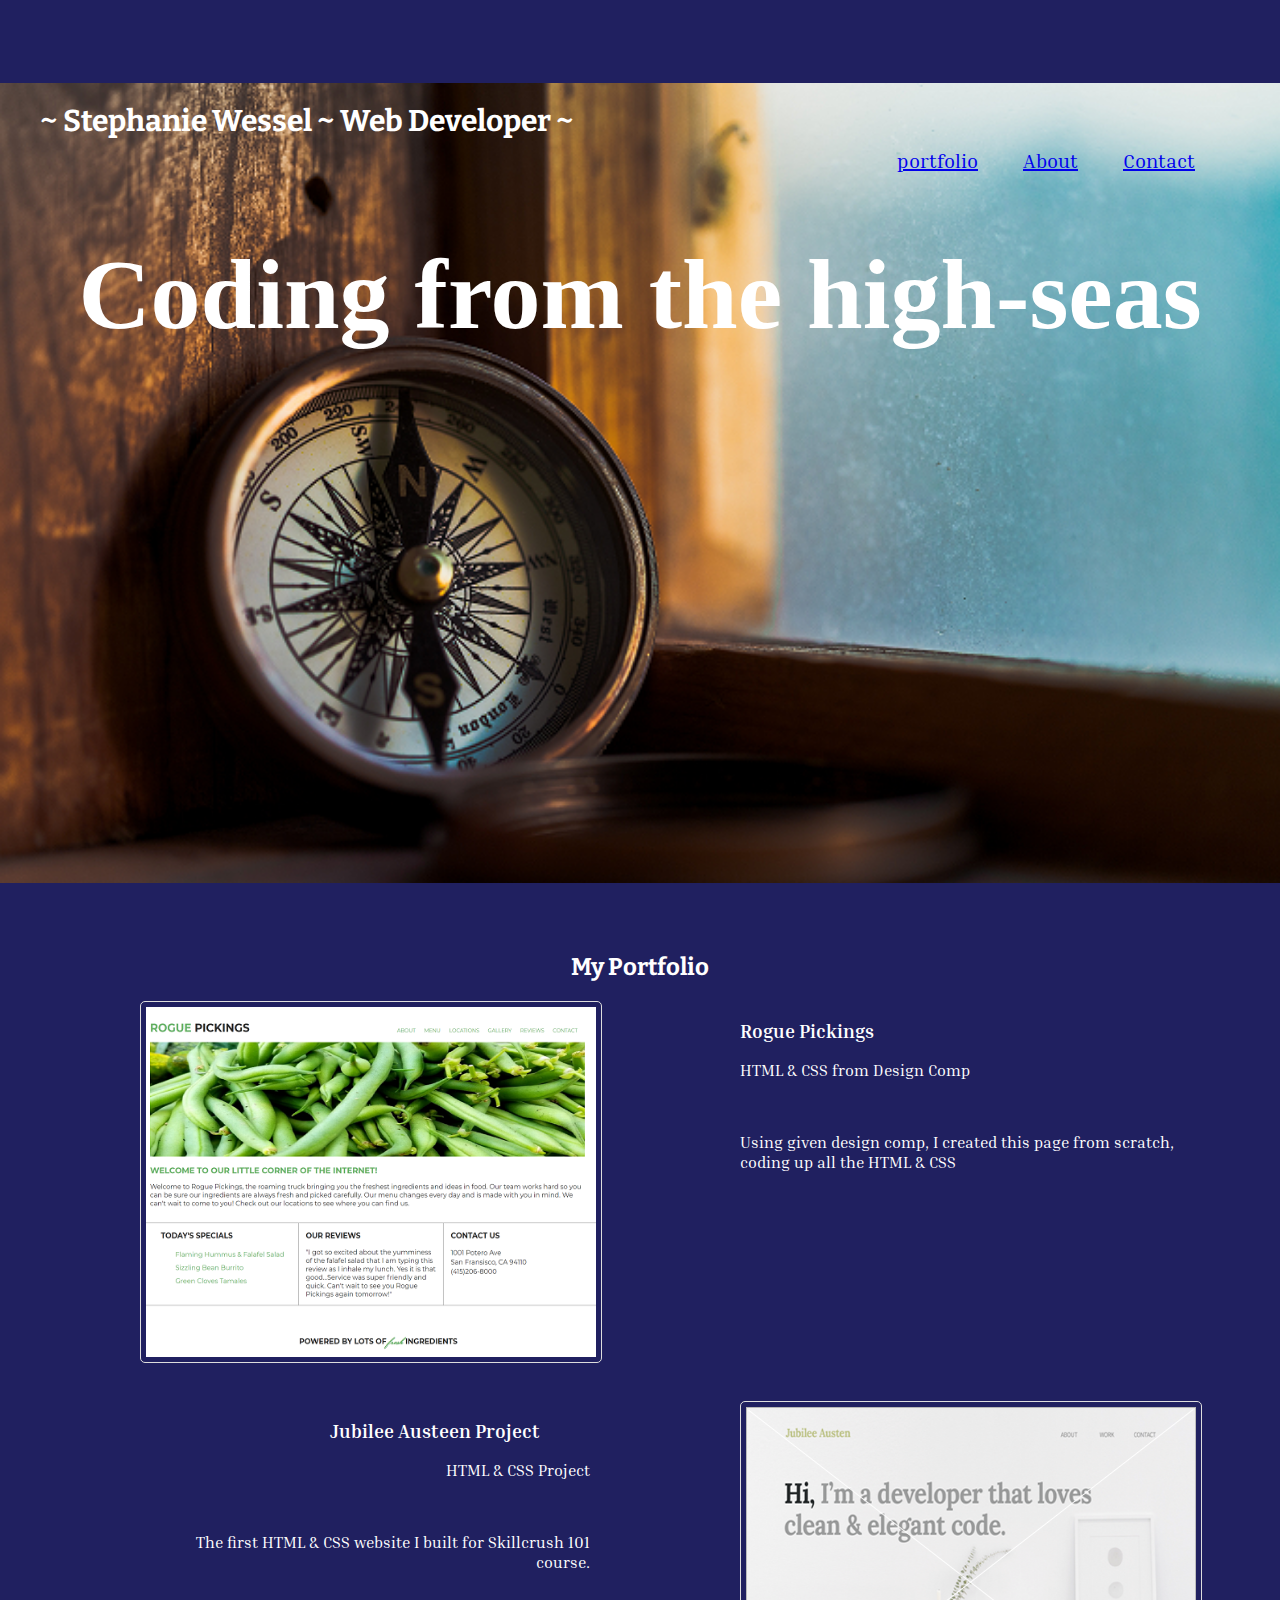
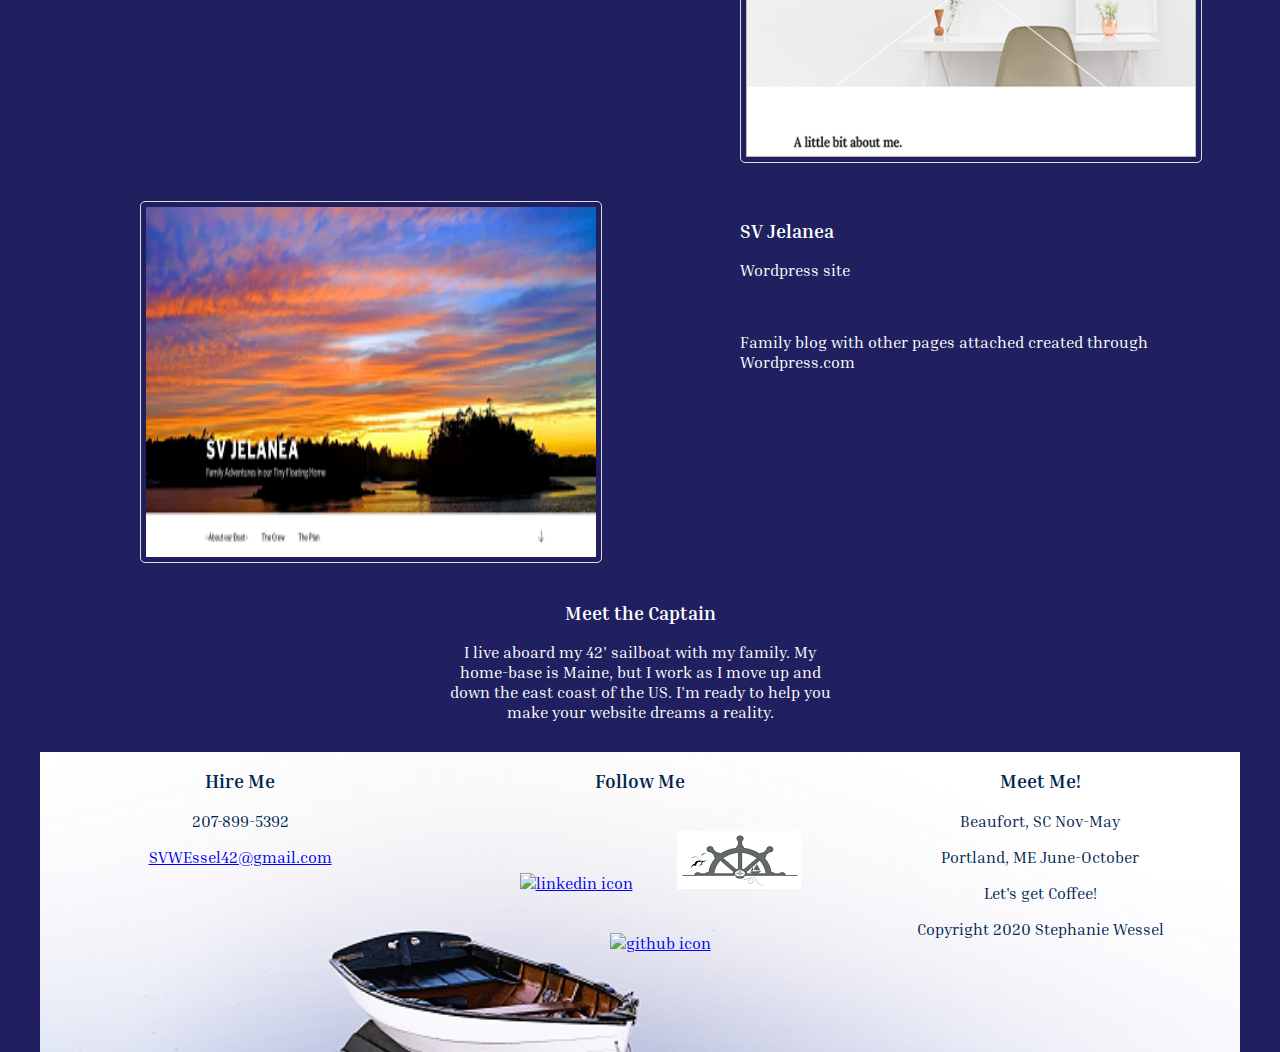
==== index.html @ cb653919 "first draft" ====
<!doctype html>
<html>
    <head>
        <title>Stephanie Wessel's Portfolio</title>
        <link rel="stylesheet" href="css/normalize.css">
        <link rel="stylesheet" href="css/main.css">
        <link href="https://fonts.googleapis.com/css?family=Baloo+Bhai|Bitter|Inria+Serif&display=swap" rel="stylesheet">
    </head>
    <body>
      <header>
        <div class="full-width">
          <div class="half-width">
            <h1> ~ Stephanie Wessel ~ Web Developer ~</h1>
          </div>
          <div class="half-width">
            <nav>
              <ul>
                <li> <a href="#portfolio">portfolio</a></li>
                <li><a href="#about">About</a></li>
                <li><a href="#contact">Contact</a></li>
              </ul>
            </nav>
          </div>
          <h2>Coding from the high-seas</h2>
        </div>
      </header>
      <main class="full-width" id='portfolio'>
        <h2>My Portfolio</h2>
        <section id="rogue">
          <div class="half-width-center">
            <img src=img/rogue-pickings.png alt="rogue pickings "/>
          </div>
          <div class="half-width-center">
            <h3>Rogue Pickings</h2>
            <p>HTML & CSS from Design Comp</p>
            <br>
            <p> Using given design comp, I created this page from scratch, coding up all the HTML & CSS</p>
          </div>
        </section>
        <section id="jubilee">
          <div class="half-width-center">
            <h3>Jubilee Austeen Project</h2>
            <p>HTML & CSS Project</p>
            <br>
            <p> The first HTML & CSS website I built for Skillcrush 101 course.</p>
          </div>
          <div class="half-width-center">
            <img src=img/jubilee-thumbnail.png alt="jubilee austeen site"/>
          </div>
        </section>
        <section id="jelanea">
          <div class="half-width-center">
            <img src=img/sv-jelanea.png alt="SV Jelanea Site"/>
          </div>
          <div class="half-width-center">
            <h3>SV Jelanea</h2>
            <p>Wordpress site</p>
            <br>
            <p> Family blog with other pages attached created through Wordpress.com </p>
          </div>
        </section>
      </main>
      <div class="full-width" id="about">
        <h3>Meet the Captain</h2>
          <p>I live aboard my 42' sailboat with my family.  My home-base is Maine, but I work as I move up and down the east coast of the US.  I'm ready to help you make your website dreams a reality.</p>
      </div>
    </body>
    <footer class="full-width" id="contact">
      <div class="third-width">
        <h3>Hire Me</h3>
        <p> 207-899-5392</p>
        <a href="mailto:svwessel42@gmail.com">SVWEssel42@gmail.com</a>
      </div>
      <div class="third-width">
        <h3>Follow Me</h3>
        <ul>
          <li><a href="https://www.linkedin.com/in/stephaniegoggin/">
            <img src="img/linkedin.png" alt="linkedin icon"></a></li>
          <li><img src="img/j-wheel.png" alt="Jelanea Wheel Logo"/>
          <li><a href="https://github.com/SVWessel">
            <img src="img/github.png" alt="github icon"></a></li>
        </ul>
      </div>
      <div class="third-width">
        <h3>Meet Me!</h3>
        <p>Beaufort, SC Nov-May</p>
        <p>Portland, ME June-October</p>
        <p>Let's get Coffee!</p>
      </div>
      <br>
      <div class='full-width'>
        <p>Copyright 2020  Stephanie Wessel</p>
      </div>
    </footer>
</html>
---- css/main.css ----
/*********Font Families********
font-family: 'Inria Serif', serif;
font-family: 'Bitter', serif;
font-family: 'Baloo Bhai', cursive;
/
/**********BASE STYLES********/
body{
  font-family: 'Inria Serif', serif;
  color:#ffffff;
  background-color:#202060;
  background-size:cover;
}

/********GRID************/

.full-width{
  width:1200px;
  margin: 0 auto;
}

.half-width{
  width:600px;
  float: left;
}

.half-width-center{
  width:400px;
  float:left;
  height:400px;
  padding: 0 100px 0 100px;
}

.third-width{
  width:400px;
  float:left;

}
/********HEADER**********/
header{
  height:800px;
  background: url('../img/compass.png');
  background-size:cover;
}

nav{
  float:right;
  font-size:20px;
  color:#ffffff;
  padding: 25px 25px;
}

nav ul li{
  display: inline-block;
  padding: 20px;
}

header h2{
  font-family:'Baloo Bhai', cursive;
  font-size: 100px;
  color:#ffffff;
  text-align: center;
}

header h1{
  font-family: 'Bitter', serif;
  font-size: 30px;
  color:#ffffff;
}
/********WORK***********/
main{
  height:1200px;
  padding:50px 0 50px 0;
}

main img{
  border: 1px solid #ddd;
  border-radius:5px;
  padding:5px;
  width:450px;
  height:350px;
}

main p{
  width: 450px;
  color:#ffffff;
}

main h2{
  font-family: 'Bitter', serif;
  color: #ffffff;
  text-align:center;
}

main h3{
  color:#ffffff;
  weight:bold;
}

#jelanea #rogue{
  text-align:left;
}

#jubilee{
  text-align:right;
}
/*******ABOUT**********/
#about{
  height:150px;
  text-align:center;
  width:400px;
  }

/*******FOOTER********/
footer{
  color:#00264d;
  height:300px;
  text-align:center;
  background:url('../img/dory.png');
  background-size:cover;
}

footer ul li{
  display: inline-block;
  padding: 20px;
}
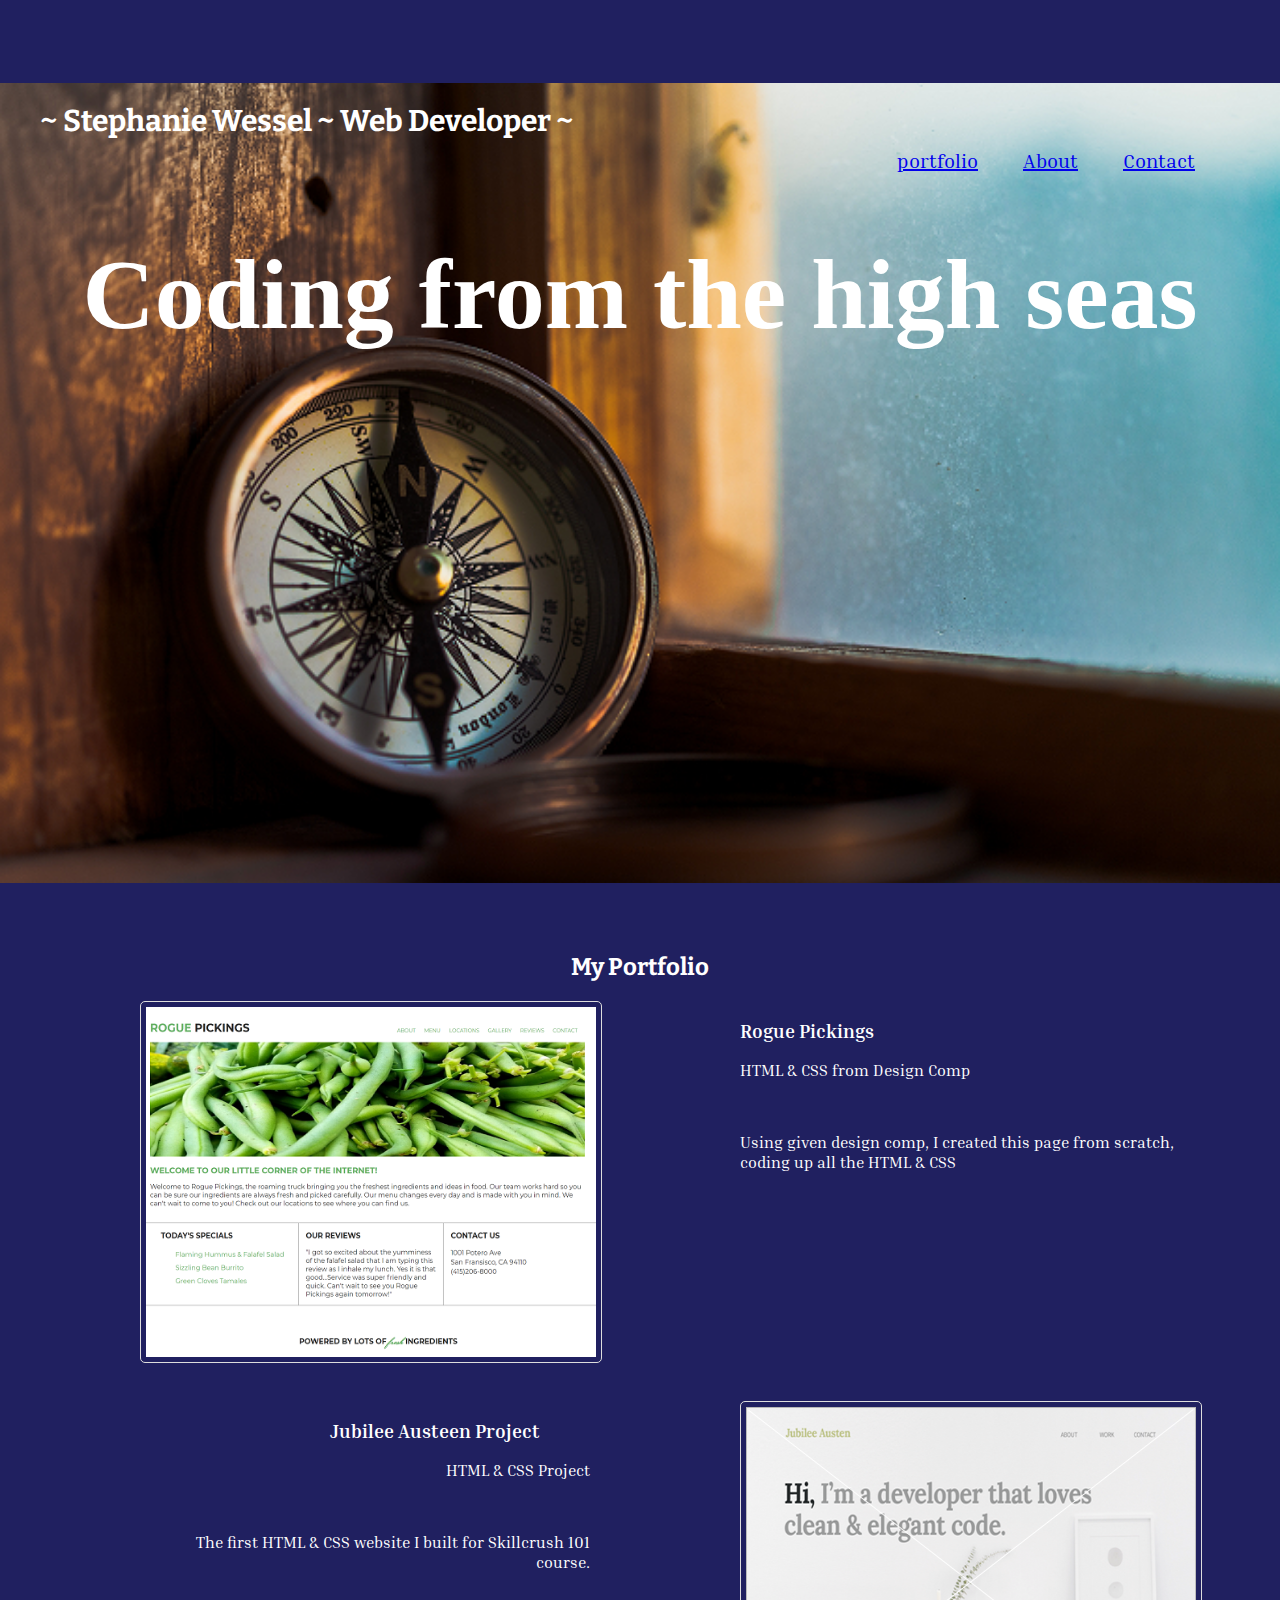
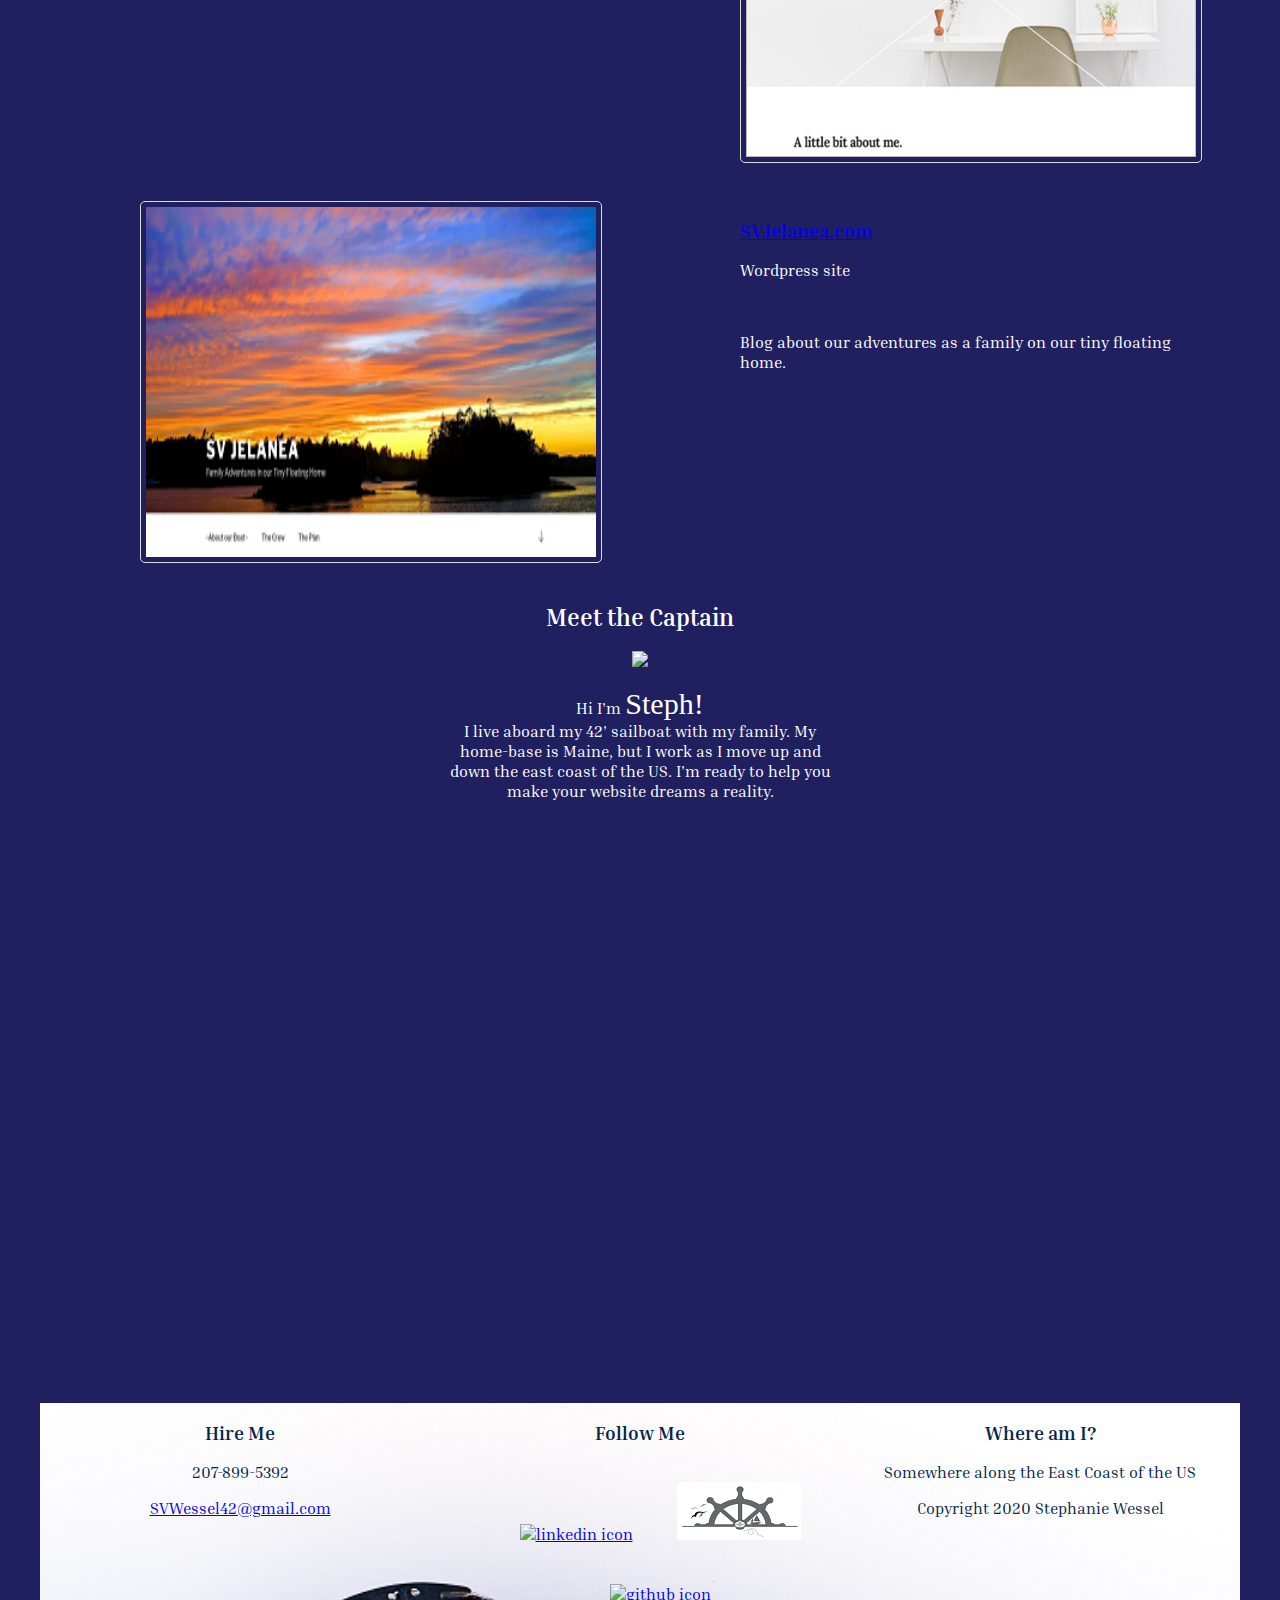
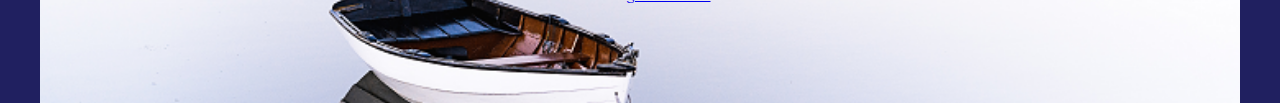
==== commit d55fe32a: "april 2020 updates" ====
--- a/index.html
+++ b/index.html
@@ -21,7 +21,7 @@
               </ul>
             </nav>
           </div>
-          <h2>Coding from the high-seas</h2>
+          <h2>Coding from the high seas</h2>
         </div>
       </header>
       <main class="full-width" id='portfolio'>
@@ -53,39 +53,38 @@
             <img src=img/sv-jelanea.png alt="SV Jelanea Site"/>
           </div>
           <div class="half-width-center">
-            <h3>SV Jelanea</h2>
+            <h3><a href="www.svjelanea.com"> SVJelanea.com </a></h2>
             <p>Wordpress site</p>
             <br>
-            <p> Family blog with other pages attached created through Wordpress.com </p>
+            <p> Blog about our adventures as a family on our tiny floating home. </p>
           </div>
         </section>
       </main>
       <div class="full-width" id="about">
-        <h3>Meet the Captain</h2>
-          <p>I live aboard my 42' sailboat with my family.  My home-base is Maine, but I work as I move up and down the east coast of the US.  I'm ready to help you make your website dreams a reality.</p>
+        <h2>Meet the Captain</h2>
+          <img src=img/Steph.png atl="Captain Steph"/>
+          <p>Hi I'm <span>Steph!</span> <br>I live aboard my 42' sailboat with my family.  My home-base is Maine, but I work as I move up and down the east coast of the US.  I'm ready to help you make your website dreams a reality.</p>
       </div>
     </body>
     <footer class="full-width" id="contact">
       <div class="third-width">
         <h3>Hire Me</h3>
         <p> 207-899-5392</p>
-        <a href="mailto:svwessel42@gmail.com">SVWEssel42@gmail.com</a>
+        <a href="mailto:svwessel42@gmail.com">SVWessel42@gmail.com</a>
       </div>
       <div class="third-width">
         <h3>Follow Me</h3>
         <ul>
           <li><a href="https://www.linkedin.com/in/stephaniegoggin/">
             <img src="img/linkedin.png" alt="linkedin icon"></a></li>
-          <li><img src="img/j-wheel.png" alt="Jelanea Wheel Logo"/>
+          <li><a href="www.svjelanea.com"><img src="img/j-wheel.png" alt="Jelanea Wheel Logo"/></a></li>
           <li><a href="https://github.com/SVWessel">
             <img src="img/github.png" alt="github icon"></a></li>
         </ul>
       </div>
       <div class="third-width">
-        <h3>Meet Me!</h3>
-        <p>Beaufort, SC Nov-May</p>
-        <p>Portland, ME June-October</p>
-        <p>Let's get Coffee!</p>
+        <h3>Where am I?</h3>
+        <p>Somewhere along the East Coast of the US </p>
       </div>
       <br>
       <div class='full-width'>
--- a/css/main.css
+++ b/css/main.css
@@ -105,11 +105,15 @@
 }
 /*******ABOUT**********/
 #about{
-  height:150px;
+  height:800px;
   text-align:center;
   width:400px;
   }
 
+#about span{
+  font-family: "Baloo Bali", cursive;
+  font-size: 30px;
+}
 /*******FOOTER********/
 footer{
   color:#00264d;
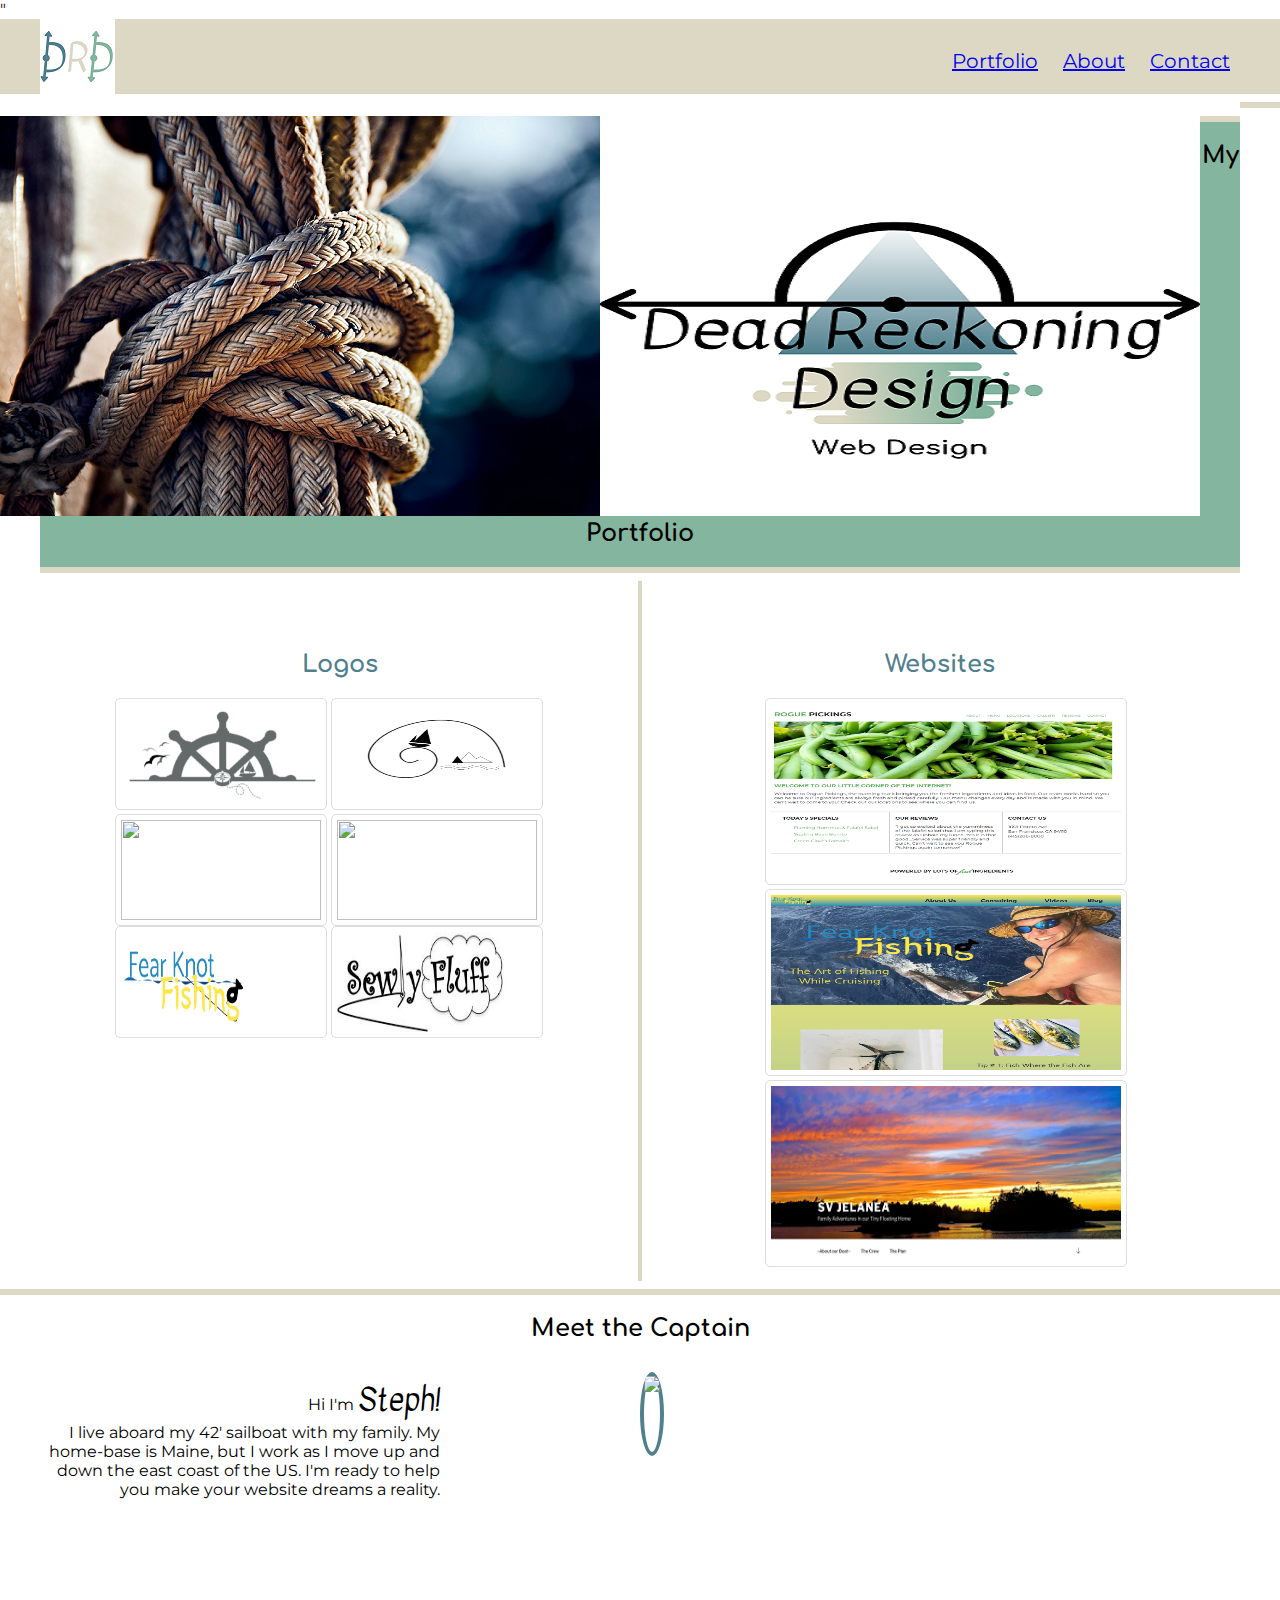
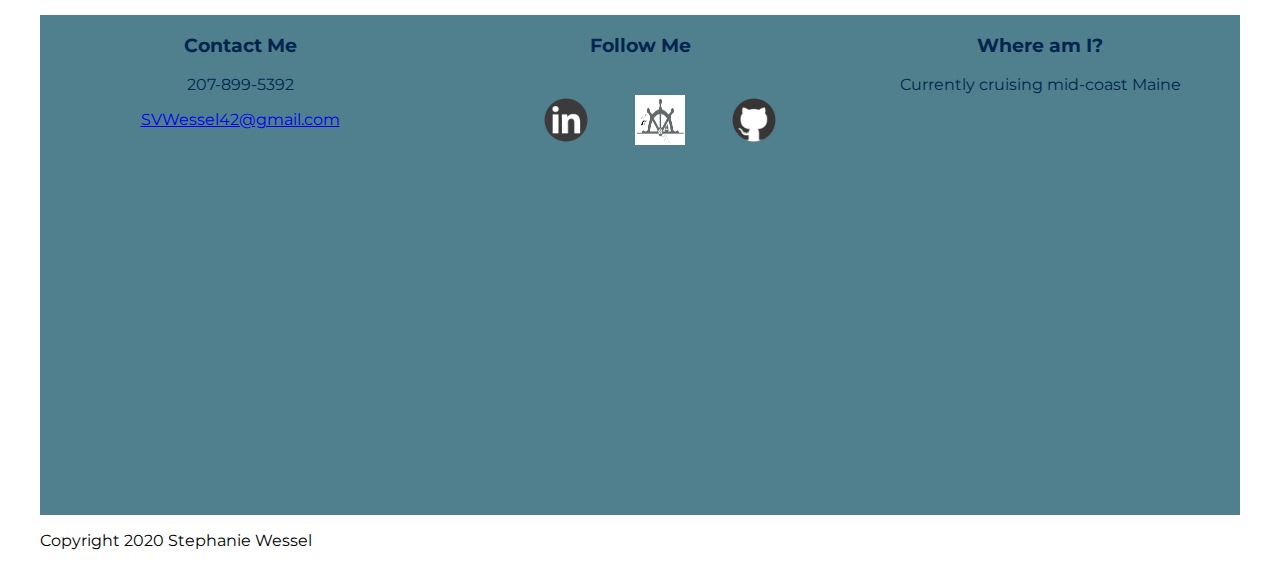
==== commit 316f39b5: "redesign of portfolio site" ====
--- a/index.html
+++ b/index.html
@@ -4,71 +4,69 @@
         <title>Stephanie Wessel's Portfolio</title>
         <link rel="stylesheet" href="css/normalize.css">
         <link rel="stylesheet" href="css/main.css">
-        <link href="https://fonts.googleapis.com/css?family=Baloo+Bhai|Bitter|Inria+Serif&display=swap" rel="stylesheet">
+        <link href="https://fonts.googleapis.com/css2?family=Comfortaa:wght@700&family=Kavivanar&family=Montserrat:wght@300&display=swap" rel="stylesheet">"
     </head>
     <body>
       <header>
         <div class="full-width">
           <div class="half-width">
-            <h1> ~ Stephanie Wessel ~ Web Developer ~</h1>
+            <img src=img/drd-logo-mini.png alt="drdlogomini"/>
           </div>
           <div class="half-width">
             <nav>
               <ul>
-                <li> <a href="#portfolio">portfolio</a></li>
+                <li><a href="#portfolio">Portfolio</a></li>
                 <li><a href="#about">About</a></li>
                 <li><a href="#contact">Contact</a></li>
               </ul>
             </nav>
           </div>
-          <h2>Coding from the high seas</h2>
+      </header>
+      <div>
+        <hr>
+        <div class="half-width">
+          <img src=img/rope1.png alt"rope"/>
         </div>
-      </header>
-      <main class="full-width" id='portfolio'>
-        <h2>My Portfolio</h2>
-        <section id="rogue">
-          <div class="half-width-center">
-            <img src=img/rogue-pickings.png alt="rogue pickings "/>
-          </div>
-          <div class="half-width-center">
-            <h3>Rogue Pickings</h2>
-            <p>HTML & CSS from Design Comp</p>
-            <br>
-            <p> Using given design comp, I created this page from scratch, coding up all the HTML & CSS</p>
-          </div>
-        </section>
-        <section id="jubilee">
-          <div class="half-width-center">
-            <h3>Jubilee Austeen Project</h2>
-            <p>HTML & CSS Project</p>
-            <br>
-            <p> The first HTML & CSS website I built for Skillcrush 101 course.</p>
-          </div>
-          <div class="half-width-center">
-            <img src=img/jubilee-thumbnail.png alt="jubilee austeen site"/>
-          </div>
-        </section>
-        <section id="jelanea">
-          <div class="half-width-center">
-            <img src=img/sv-jelanea.png alt="SV Jelanea Site"/>
-          </div>
-          <div class="half-width-center">
-            <h3><a href="www.svjelanea.com"> SVJelanea.com </a></h2>
-            <p>Wordpress site</p>
-            <br>
-            <p> Blog about our adventures as a family on our tiny floating home. </p>
-          </div>
-        </section>
+        <div class="half-width">
+          <img src=img/drd-logo.png alt="drd-logo"/>
+        </div>
+      </div>
+      <div class="full-width" id="portfolio-div">
+        <hr>
+        <h2 class="center"> My Portfolio</h2>
+        <hr>
+      </div>
+      <main class="full-width" id="portfolio">
+        <div class="half-width-center" id="vertical-line">
+          <h2> Logos</h2>
+          <img src=img/j-wheel.png />
+          <img src=img/gaia-1.png />
+          <img src=img/Jelanea-logo.png />
+          <img src=img/logo-1.png />
+          <img src=img/fnf-logo.png />
+          <img src=img/sewly-fluff.png />
+        </div>
+        <div class="half-width-center" id="websites">
+          <h2>Websites</h2>
+          <img class="websites" src=img/rogue-pickings.png />
+          <img class="websites" src=img/FKF.png />
+          <img class="websites" src=img/sv-jelanea.png />
+        </div>
       </main>
+      <hr>
       <div class="full-width" id="about">
-        <h2>Meet the Captain</h2>
-          <img src=img/Steph.png atl="Captain Steph"/>
+        <h2 class="center" >Meet the Captain</h2>
+        <div class="half-width">
           <p>Hi I'm <span>Steph!</span> <br>I live aboard my 42' sailboat with my family.  My home-base is Maine, but I work as I move up and down the east coast of the US.  I'm ready to help you make your website dreams a reality.</p>
+        </div>
+        <div class="half-width">
+          <img class="circle-box" src=img/Steph.png atl="Captain Steph"/>
+        </div>
       </div>
     </body>
     <footer class="full-width" id="contact">
       <div class="third-width">
-        <h3>Hire Me</h3>
+        <h3>Contact Me</h3>
         <p> 207-899-5392</p>
         <a href="mailto:svwessel42@gmail.com">SVWessel42@gmail.com</a>
       </div>
@@ -76,19 +74,18 @@
         <h3>Follow Me</h3>
         <ul>
           <li><a href="https://www.linkedin.com/in/stephaniegoggin/">
-            <img src="img/linkedin.png" alt="linkedin icon"></a></li>
-          <li><a href="www.svjelanea.com"><img src="img/j-wheel.png" alt="Jelanea Wheel Logo"/></a></li>
+            <img class="icon" src="img/linkedin-icon.png" alt="linkedin icon"></a></li>
+          <li><a href="www.svjelanea.com"><img class="icon" src="img/j-wheel.png" alt="Jelanea Wheel Logo"/></a></li>
           <li><a href="https://github.com/SVWessel">
-            <img src="img/github.png" alt="github icon"></a></li>
+            <img class="icon" src="img/github-icon.png" alt="github icon"></a></li>
         </ul>
       </div>
       <div class="third-width">
         <h3>Where am I?</h3>
-        <p>Somewhere along the East Coast of the US </p>
-      </div>
-      <br>
-      <div class='full-width'>
-        <p>Copyright 2020  Stephanie Wessel</p>
+        <p>Currently cruising mid-coast Maine</p>
       </div>
     </footer>
+    <div class='full-width'>
+      <p>Copyright 2020  Stephanie Wessel</p>
+    </div>
 </html>
--- a/css/main.css
+++ b/css/main.css
@@ -1,14 +1,12 @@
 /*********Font Families********
-font-family: 'Inria Serif', serif;
-font-family: 'Bitter', serif;
-font-family: 'Baloo Bhai', cursive;
+font-family: 'Comfortaa', cursive;
+font-family: 'Kavivanar', cursive;
+font-family: 'Montserrat', sans-serif;
 /
 /**********BASE STYLES********/
 body{
-  font-family: 'Inria Serif', serif;
-  color:#ffffff;
-  background-color:#202060;
-  background-size:cover;
+  font-family: 'Montserrat', sans-serif;
+  color:#000000;
 }
 
 /********GRID************/
@@ -24,10 +22,11 @@
 }
 
 .half-width-center{
-  width:400px;
+  width:450px;
   float:left;
   height:400px;
-  padding: 0 100px 0 100px;
+  padding: 0 75px 0 75px;
+
 }
 
 .third-width{
@@ -35,95 +34,140 @@
   float:left;
 
 }
+
+hr{
+  border: 3px solid #DDD8C4;
+}
+
 /********HEADER**********/
 header{
-  height:800px;
-  background: url('../img/compass.png');
-  background-size:cover;
+  height:75px;
+  background-color: #DDD8C4;
+  /**background-size:cover;**/
 }
 
 nav{
   float:right;
   font-size:20px;
-  color:#ffffff;
-  padding: 25px 25px;
+  color:#000000;
+
+  /**padding: 25px 25px;**/
 }
 
 nav ul li{
   display: inline-block;
-  padding: 20px;
+  padding: 10px;
 }
 
 header h2{
-  font-family:'Baloo Bhai', cursive;
+  font-family: 'Kavivanar', cursive;
   font-size: 100px;
-  color:#ffffff;
+  color:#50808E;
   text-align: center;
 }
 
 header h1{
-  font-family: 'Bitter', serif;
+  font-family: 'Kavivanar', cursive;
   font-size: 30px;
-  color:#ffffff;
+  color:#50808E;
 }
 /********WORK***********/
 main{
-  height:1200px;
+  height:600px;
   padding:50px 0 50px 0;
+  background-image: linear-gradient(#DDD8C4, #DDD8C4);
+  background-size: 4px 100%;
+  background-repeat: no-repeat;
+  background-position: center center;
+}
+
+#websites{
+  float:right;
 }
 
 main img{
   border: 1px solid #ddd;
   border-radius:5px;
   padding:5px;
-  width:450px;
-  height:350px;
+  width:200px;
+  height:100px;
+}
+
+main img.websites{
+  border: 1px solid #ddd;
+  border-radius:5px;
+  padding:5px;
+  width:350px;
+  height:175px;
+  margin-left: 50px;
 }
 
 main p{
   width: 450px;
-  color:#ffffff;
+  color:#000000;
 }
 
 main h2{
-  font-family: 'Bitter', serif;
-  color: #ffffff;
+  font-family: 'Comfortaa', cursive;
+  color: #50808E;
   text-align:center;
 }
 
+h2.center{
+  font-family: 'Comfortaa', cursive;
+  text-align: center;
+}
 main h3{
-  color:#ffffff;
+  font-family: 'Comfortaa', cursive;
+  color:#000000;
   weight:bold;
 }
 
-#jelanea #rogue{
-  text-align:left;
-}
-
-#jubilee{
-  text-align:right;
+div#portfolio-div{
+  background-color: #84B59F;
 }
 /*******ABOUT**********/
 #about{
-  height:800px;
-  text-align:center;
-  width:400px;
-  }
+  height:300px;
+  /*text-align:center;*/
+  /*width:400px;*/
+}
 
 #about span{
-  font-family: "Baloo Bali", cursive;
+  font-family: 'Kavivanar', cursive;
   font-size: 30px;
+}
+
+#about p{
+  width:400px;
+  text-align:right;
+}
+
+#about div{
+  vertical-align:middle;
+}
+
+img.circle-box{
+  width: 50%;
+  margin-top:10px;
+  padding-bottom: 10%;
+  border-radius: 50%;
+  border: 4px solid #50808E;
 }
 /*******FOOTER********/
 footer{
   color:#00264d;
-  height:300px;
+  height:500px;
   text-align:center;
-  background:url('../img/dory.png');
-  background-size:cover;
+  background-color: #50808E
 }
 
 footer ul li{
   display: inline-block;
   padding: 20px;
 }
+
+footer img.icon{
+  height: 50px;
+  width: 50px;
+}
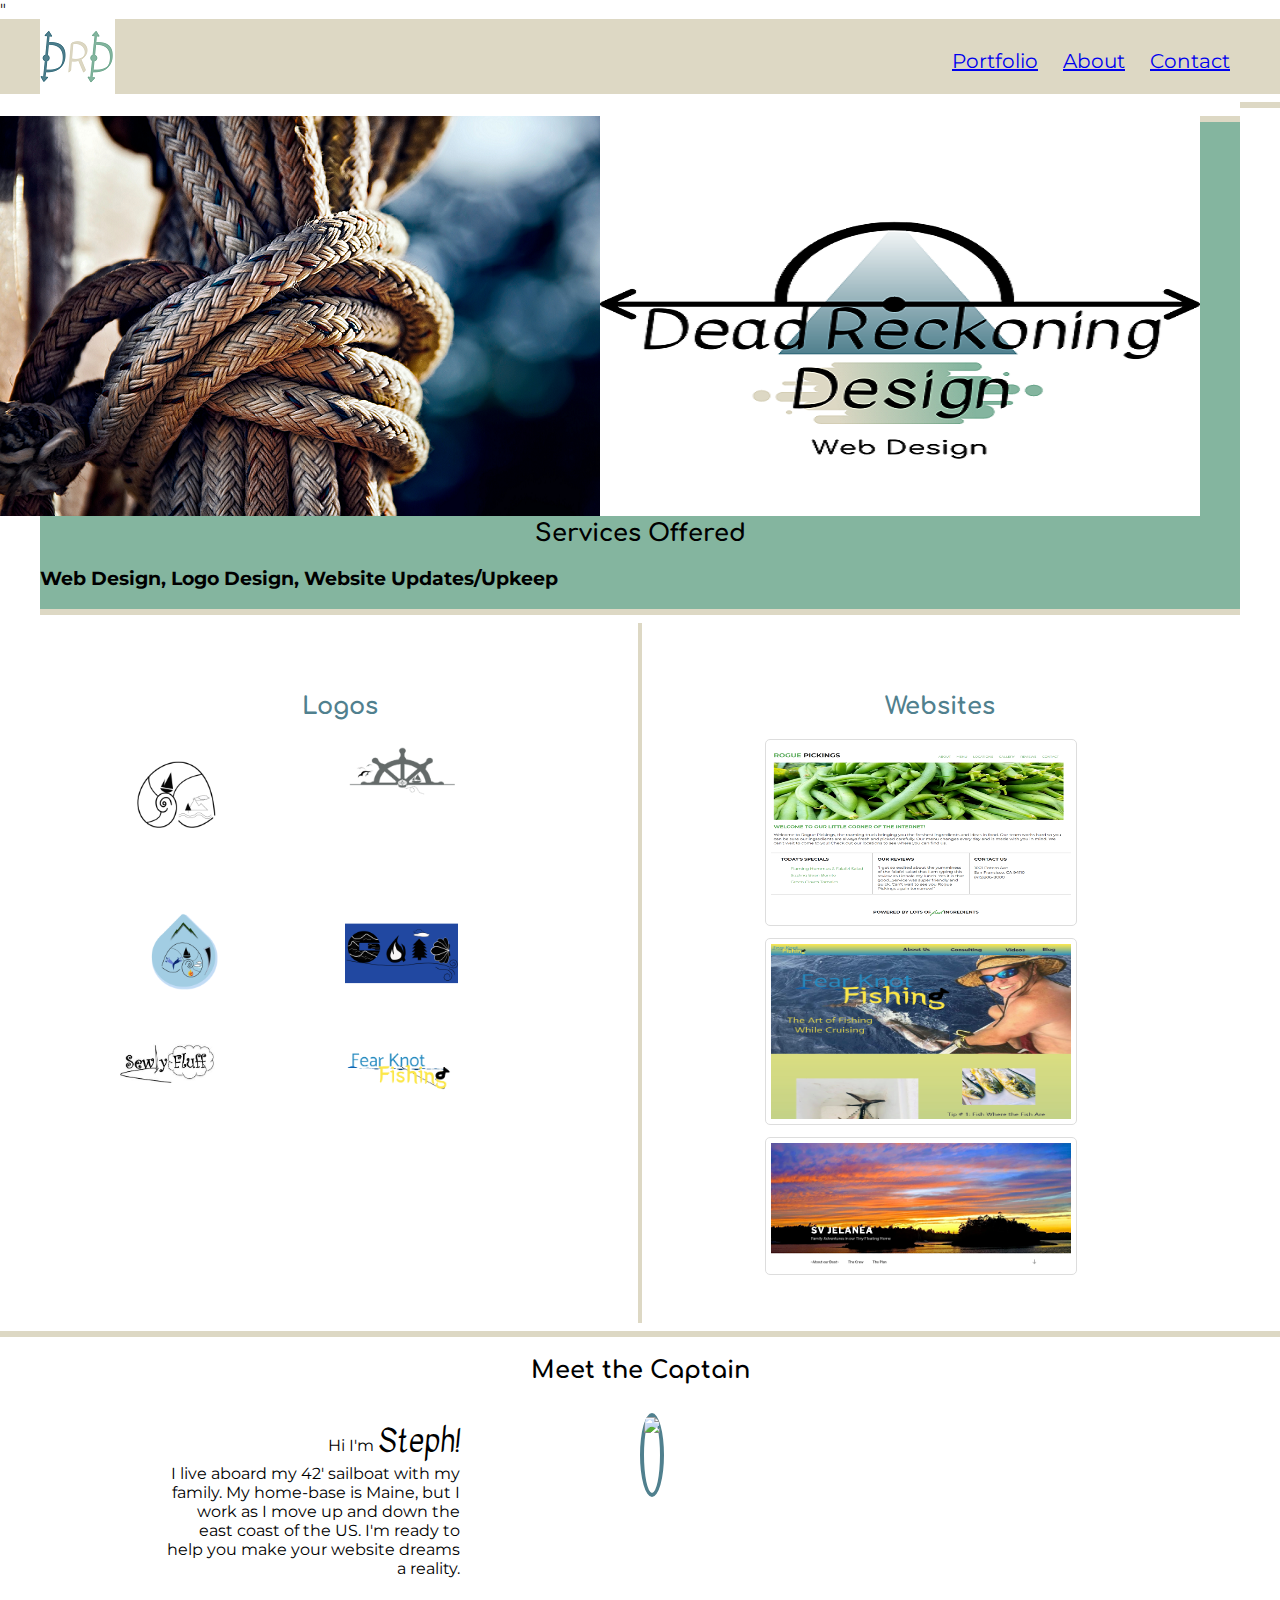
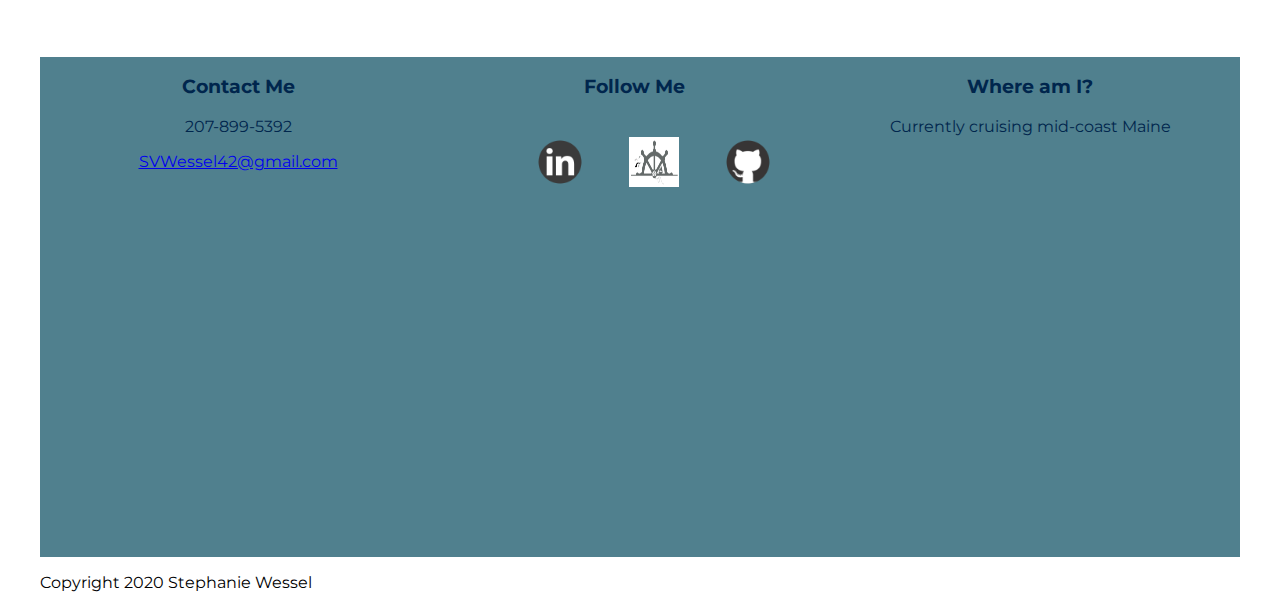
==== commit b94814e9: "major overhaul" ====
--- a/index.html
+++ b/index.html
@@ -1,7 +1,8 @@
 <!doctype html>
 <html>
     <head>
-        <title>Stephanie Wessel's Portfolio</title>
+        <title>Stephanie Wessel's Portfolio</title>  
+        <meta name="viewport" content="width=device-width, initial-scale=1">
         <link rel="stylesheet" href="css/normalize.css">
         <link rel="stylesheet" href="css/main.css">
         <link href="https://fonts.googleapis.com/css2?family=Comfortaa:wght@700&family=Kavivanar&family=Montserrat:wght@300&display=swap" rel="stylesheet">"
@@ -33,18 +34,31 @@
       </div>
       <div class="full-width" id="portfolio-div">
         <hr>
-        <h2 class="center"> My Portfolio</h2>
+        <h2 class="center"> Services Offered</h2>
+        <h3 class="center"> Web Design, Logo Design, Website Updates/Upkeep</h3>
         <hr>
       </div>
       <main class="full-width" id="portfolio">
         <div class="half-width-center" id="vertical-line">
           <h2> Logos</h2>
-          <img src=img/j-wheel.png />
-          <img src=img/gaia-1.png />
-          <img src=img/Jelanea-logo.png />
-          <img src=img/logo-1.png />
-          <img src=img/fnf-logo.png />
-          <img src=img/sewly-fluff.png />
+          <div class="logo-img">
+            <img src=img/j-wheel.png />
+          </div>
+          <div class="logo-img">
+            <img src=img/sail-shell.png />
+          </div>
+          <div class="logo-img">
+            <img src=img/gaia.png />
+          </div>
+          <div class="logo-img">
+            <img src=img/sail-drop.png />
+          </div>
+          <div class="logo-img">
+            <img src=img/fnf-logo.png />
+          </div>
+          <div class="logo-img">
+            <img src=img/sewly-fluff.png />
+          </div>
         </div>
         <div class="half-width-center" id="websites">
           <h2>Websites</h2>
--- a/css/main.css
+++ b/css/main.css
@@ -12,17 +12,20 @@
 /********GRID************/
 
 .full-width{
-  width:1200px;
+  width:100%;
+  max-width:1200px;
   margin: 0 auto;
 }
 
 .half-width{
-  width:600px;
+  width: 50%;
+  max-width:600px;
   float: left;
 }
 
 .half-width-center{
-  width:450px;
+  width:40%;
+  max-width:450px;
   float:left;
   height:400px;
   padding: 0 75px 0 75px;
@@ -30,8 +33,9 @@
 }
 
 .third-width{
-  width:400px;
+  max-width:400px;
   float:left;
+  width:33%;
 
 }
 
@@ -86,24 +90,38 @@
 }
 
 main img{
-  border: 1px solid #ddd;
-  border-radius:5px;
   padding:5px;
-  width:200px;
-  height:100px;
+  /*margin-bottom: 25px;
+  margin-top:15px;*/
+  max-width: 200px;
+  max-height:150px;
+  align: center;
+  width:50%;
+
+}
+
+.logo-img{
+  width:50%;
+  max-width:250px;
+  height:150px;
+  /*border: 2px solid #ddd;*/
+  float: right;
+  align: center;
 }
 
 main img.websites{
   border: 1px solid #ddd;
   border-radius:5px;
   padding:5px;
-  width:350px;
-  height:175px;
+  min-width:300px;
+  max-height:175px;
   margin-left: 50px;
+  margin-bottom: 8px;
+  margin-top: 0px;
 }
 
 main p{
-  width: 450px;
+  width: 40%;
   color:#000000;
 }
 
@@ -129,6 +147,7 @@
 /*******ABOUT**********/
 #about{
   height:300px;
+  width:100%;
   /*text-align:center;*/
   /*width:400px;*/
 }
@@ -139,7 +158,8 @@
 }
 
 #about p{
-  width:400px;
+  padding-left:20%;
+  width:50%;
   text-align:right;
 }
 
@@ -158,6 +178,8 @@
 footer{
   color:#00264d;
   height:500px;
+  width: 100%;
+  max-width: 1200px;
   text-align:center;
   background-color: #50808E
 }
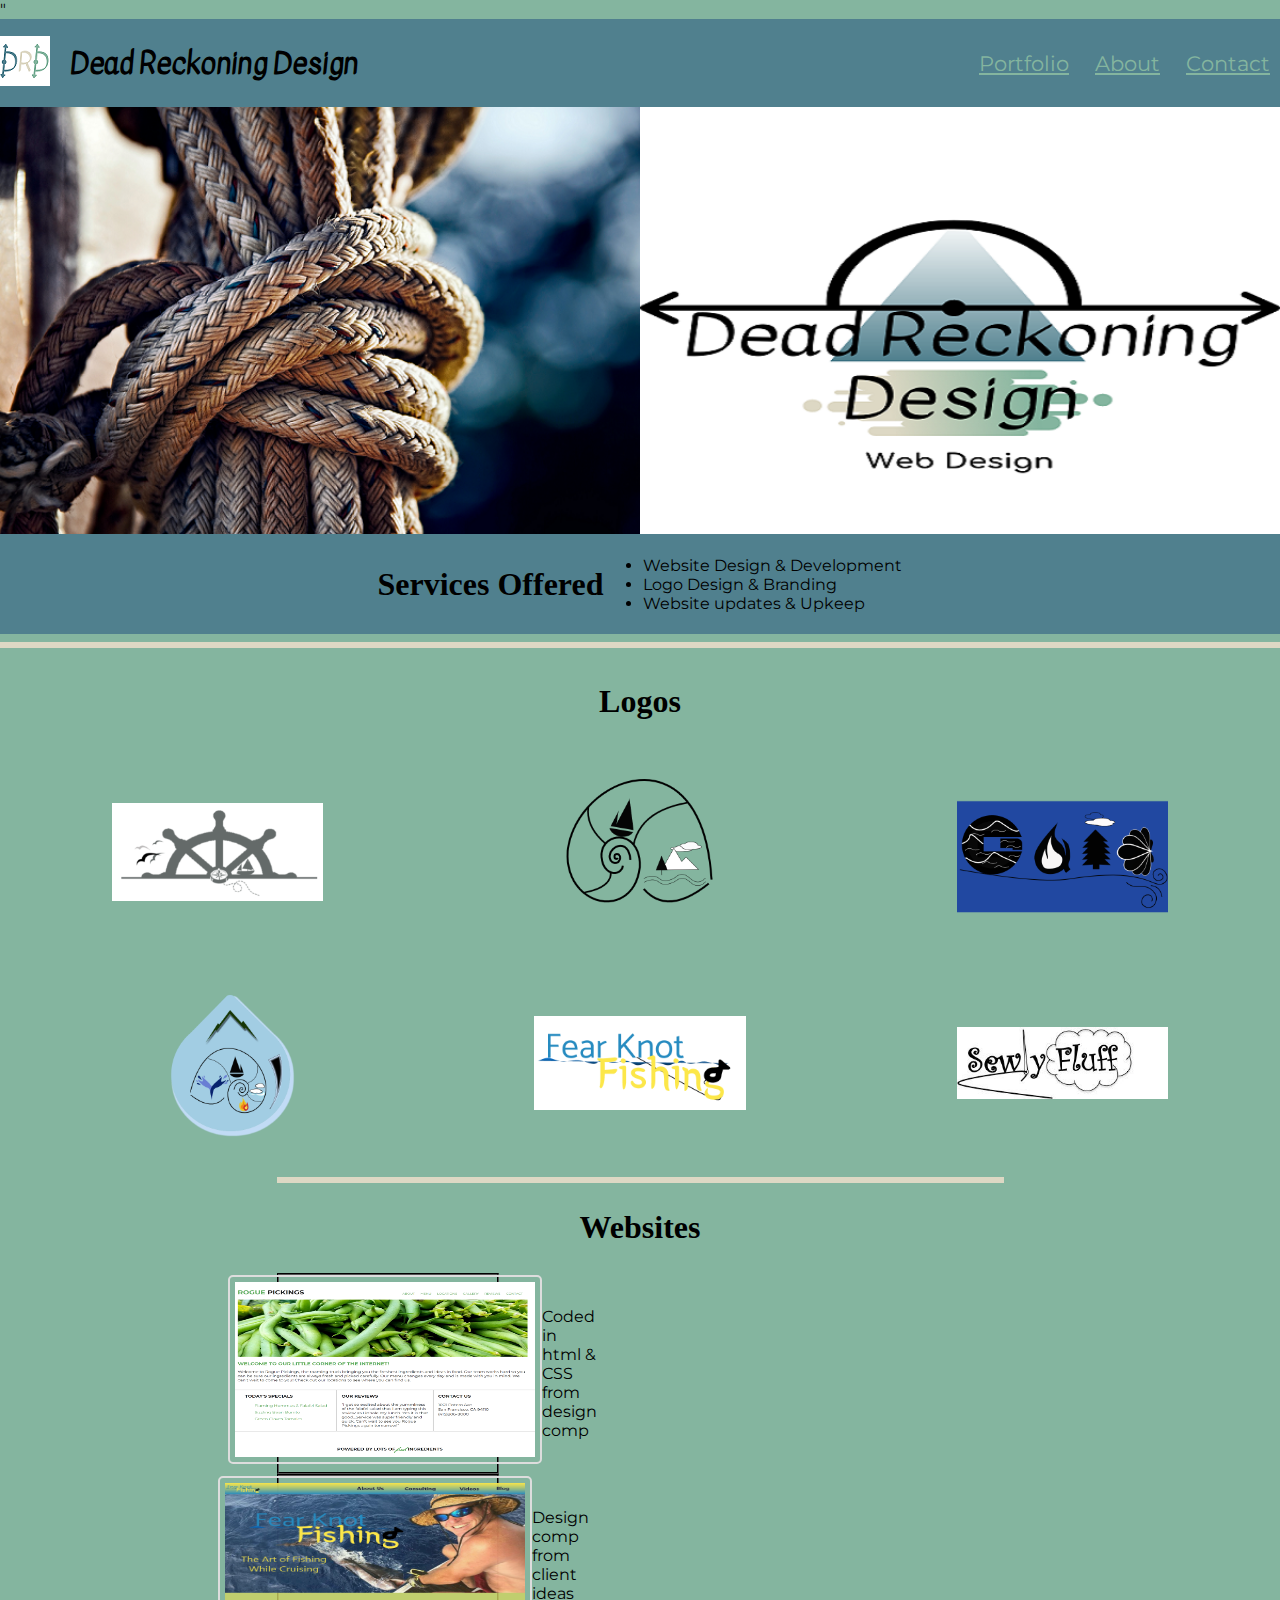
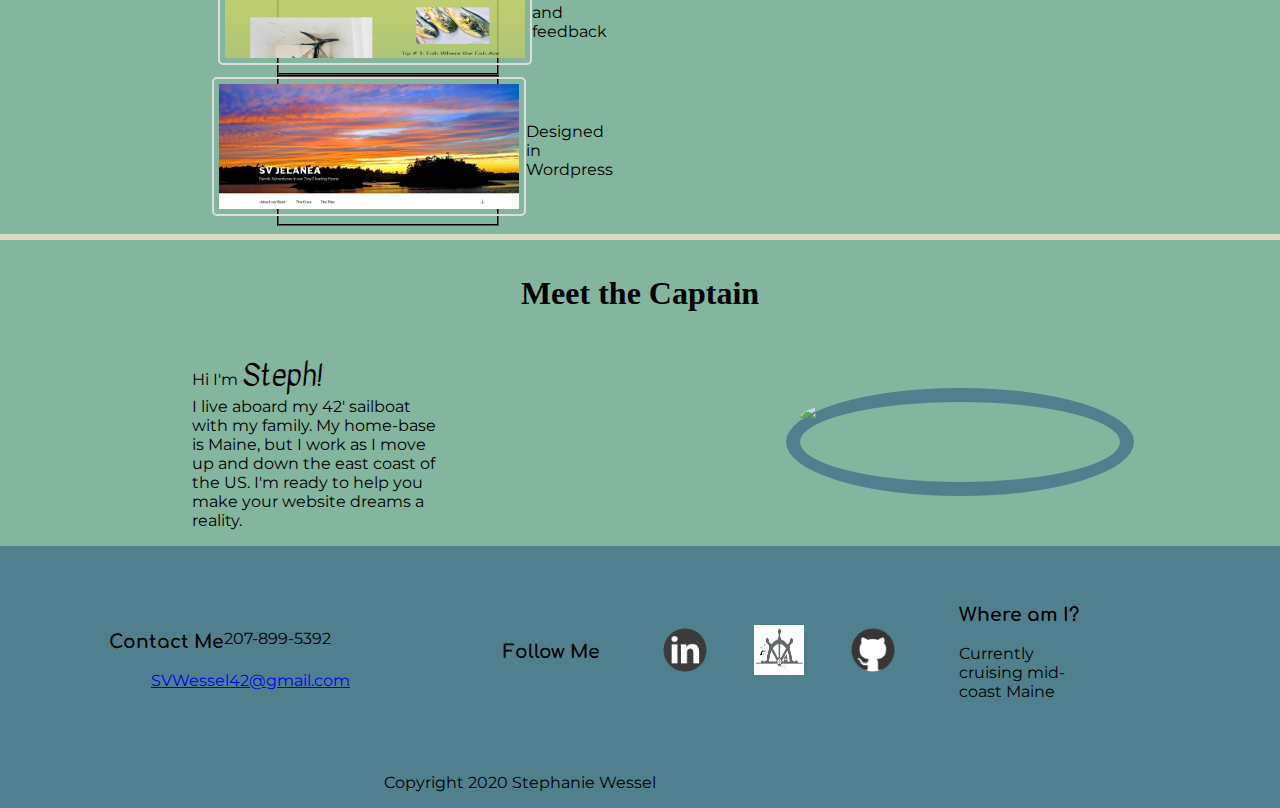
==== commit ee18358e: "100ninjas page" ====
--- a/index.html
+++ b/index.html
@@ -1,7 +1,7 @@
 <!doctype html>
 <html>
     <head>
-        <title>Stephanie Wessel's Portfolio</title>  
+        <title>Stephanie Wessel's Portfolio</title>
         <meta name="viewport" content="width=device-width, initial-scale=1">
         <link rel="stylesheet" href="css/normalize.css">
         <link rel="stylesheet" href="css/main.css">
@@ -9,97 +9,116 @@
     </head>
     <body>
       <header>
-        <div class="full-width">
-          <div class="half-width">
-            <img src=img/drd-logo-mini.png alt="drdlogomini"/>
+        <div class="content-wrapper">
+          <div class="header-left">
+            <a href="#"><img src="img/drdlogomini.png" alt="DRD Mini logo"></a>
+            <h1>Dead Reckoning Design</h1>
           </div>
-          <div class="half-width">
-            <nav>
-              <ul>
-                <li><a href="#portfolio">Portfolio</a></li>
-                <li><a href="#about">About</a></li>
-                <li><a href="#contact">Contact</a></li>
-              </ul>
-            </nav>
+          <div class="header-divider"></div>
+          <nav class="header-right">
+            <ul>
+              <li><a href="#portfolio">Portfolio</a></li>
+              <li><a href="#about">About</a></li>
+              <li><a href="#contact">Contact</a></li>
+            </ul>
+          </nav>
+        </div>
+      </header>
+      <main>
+        <section class="content wrapper">
+          <div class="hero-area">
+            <img src=img/rope1.png alt"rope"/>
+            <img src=img/drd-logo.png alt="drd-logo"/>
           </div>
-      </header>
-      <div>
+        </section>
+        <section class="services-section">
+          <div class="content-wrapper">
+            <h2 class:"services"> Services Offered</h2>
+            <ul>
+              <li>Website Design & Development</li>
+              <li>Logo Design & Branding</li>
+              <li>Website updates & Upkeep</li>
+            </ul>
+          </div>
+        </section>
         <hr>
-        <div class="half-width">
-          <img src=img/rope1.png alt"rope"/>
+        <section class="content-wrapper" id="portfolio">
+          <h2> Logos</h2>
+          <div class="logo-section" id="vertical-line">
+            <div class="logo-img">
+              <img src=img/j-wheel.png />
+            </div>
+            <div class="logo-img">
+              <img src=img/sail-shell.png />
+            </div>
+            <div class="logo-img">
+              <img src=img/gaia.png />
+            </div>
+            <div class="logo-img">
+              <img src=img/sail-drop.png />
+            </div>
+            <div class="logo-img">
+              <img src=img/fnf-logo.png />
+            </div>
+            <div class="logo-img">
+              <img src=img/sewly-fluff.png />
+            </div>
+          </div>
+          <div class="websites-section">
+            <hr>
+            <h2>Websites</h2>
+            <article class="website-display">
+              <img class="websites" src=img/rogue-pickings.png />
+              <p class="feature-text">Coded in html & CSS from design comp</p>
+            </article>
+            <article class="website-display">
+              <img class="websites" src=img/FKF.png />
+              <p class="feature-text">Design comp from client ideas and feedback</p>
+            </article>
+            <article class="website-display">
+              <img class="websites" src=img/sv-jelanea.png />
+              <p class="feature-text">Designed in Wordpress</p>
+            </article>
+          </div>
+      </section>
+      <hr>
+      <section class="about-section" id="about">
+          <div class="content-wrapper">
+            <h2 class="about-title">Meet the Captain</h2>
+            <div class="about-text">
+              <p>Hi I'm <span>Steph!</span> <br>I live aboard my 42' sailboat with my family.  My home-base is Maine, but I work as I move up and down the east coast of the US.  I'm ready to help you make your website dreams a reality.</p>
+            </div>
+            <div class="about-img">
+              <img class="circle-box" src=img/Steph.png atl="Captain Steph"/>
+            </div>
+          </div>
+      </section>
+    </body>
+    <footer class="footer" >
+      <div class="content-wrapper">
+        <div class="contact-info">
+          <h3>Contact Me</h3>
+          <p> 207-899-5392</p>
+          <a href="mailto:svwessel42@gmail.com">SVWessel42@gmail.com</a>
         </div>
-        <div class="half-width">
-          <img src=img/drd-logo.png alt="drd-logo"/>
+        <div class="social-media">
+          <h3>Follow Me</h3>
+          <ul>
+            <li><a href="https://www.linkedin.com/in/stephaniegoggin/">
+              <img class="icon" src="img/linkedin-icon.png" alt="linkedin icon"></a></li>
+            <li><a href="www.svjelanea.com"><img class="icon" src="img/j-wheel.png" alt="Jelanea Wheel Logo"/></a></li>
+            <li><a href="https://github.com/SVWessel">
+              <img class="icon" src="img/github-icon.png" alt="github icon"></a></li>
+          </ul>
+        </div>
+        <div class="current-location">
+          <h3>Where am I?</h3>
+          <p>Currently cruising mid-coast Maine</p>
         </div>
       </div>
-      <div class="full-width" id="portfolio-div">
-        <hr>
-        <h2 class="center"> Services Offered</h2>
-        <h3 class="center"> Web Design, Logo Design, Website Updates/Upkeep</h3>
-        <hr>
-      </div>
-      <main class="full-width" id="portfolio">
-        <div class="half-width-center" id="vertical-line">
-          <h2> Logos</h2>
-          <div class="logo-img">
-            <img src=img/j-wheel.png />
-          </div>
-          <div class="logo-img">
-            <img src=img/sail-shell.png />
-          </div>
-          <div class="logo-img">
-            <img src=img/gaia.png />
-          </div>
-          <div class="logo-img">
-            <img src=img/sail-drop.png />
-          </div>
-          <div class="logo-img">
-            <img src=img/fnf-logo.png />
-          </div>
-          <div class="logo-img">
-            <img src=img/sewly-fluff.png />
-          </div>
-        </div>
-        <div class="half-width-center" id="websites">
-          <h2>Websites</h2>
-          <img class="websites" src=img/rogue-pickings.png />
-          <img class="websites" src=img/FKF.png />
-          <img class="websites" src=img/sv-jelanea.png />
-        </div>
-      </main>
-      <hr>
-      <div class="full-width" id="about">
-        <h2 class="center" >Meet the Captain</h2>
-        <div class="half-width">
-          <p>Hi I'm <span>Steph!</span> <br>I live aboard my 42' sailboat with my family.  My home-base is Maine, but I work as I move up and down the east coast of the US.  I'm ready to help you make your website dreams a reality.</p>
-        </div>
-        <div class="half-width">
-          <img class="circle-box" src=img/Steph.png atl="Captain Steph"/>
-        </div>
-      </div>
-    </body>
-    <footer class="full-width" id="contact">
-      <div class="third-width">
-        <h3>Contact Me</h3>
-        <p> 207-899-5392</p>
-        <a href="mailto:svwessel42@gmail.com">SVWessel42@gmail.com</a>
-      </div>
-      <div class="third-width">
-        <h3>Follow Me</h3>
-        <ul>
-          <li><a href="https://www.linkedin.com/in/stephaniegoggin/">
-            <img class="icon" src="img/linkedin-icon.png" alt="linkedin icon"></a></li>
-          <li><a href="www.svjelanea.com"><img class="icon" src="img/j-wheel.png" alt="Jelanea Wheel Logo"/></a></li>
-          <li><a href="https://github.com/SVWessel">
-            <img class="icon" src="img/github-icon.png" alt="github icon"></a></li>
-        </ul>
-      </div>
-      <div class="third-width">
-        <h3>Where am I?</h3>
-        <p>Currently cruising mid-coast Maine</p>
+      <div class='copyright'>
+        <p>Copyright 2020  Stephanie Wessel</p>
       </div>
     </footer>
-    <div class='full-width'>
-      <p>Copyright 2020  Stephanie Wessel</p>
-    </div>
+
 </html>
--- a/css/main.css
+++ b/css/main.css
@@ -2,115 +2,163 @@
 font-family: 'Comfortaa', cursive;
 font-family: 'Kavivanar', cursive;
 font-family: 'Montserrat', sans-serif;
+font-family: 'Oregano', cursive;
 /
 /**********BASE STYLES********/
 body{
   font-family: 'Montserrat', sans-serif;
-  color:#000000;
+  background-color:#84b59f;
+  font-size:16px;
 }
 
 /********GRID************/
 
-.full-width{
-  width:100%;
-  max-width:1200px;
+.content-wrapper{
+  width:100%;
   margin: 0 auto;
-}
-
-.half-width{
-  width: 50%;
-  max-width:600px;
-  float: left;
-}
-
-.half-width-center{
-  width:40%;
-  max-width:450px;
-  float:left;
-  height:400px;
-  padding: 0 75px 0 75px;
-
-}
-
-.third-width{
-  max-width:400px;
-  float:left;
-  width:33%;
-
-}
+  display:flex;
+  justify-content: center;
+  align-items: center;
+  flex-flow:row wrap;
+}
+
+.hero-area{
+  width: 100%;
+  /*min-height:550px;*/
+  display:flex;
+  justify-content: center;
+  align-items: center;
+  flex-flow:row wrap;
+
+}
+
 
 hr{
+  clear: all;
   border: 3px solid #DDD8C4;
 }
 
 /********HEADER**********/
 header{
-  height:75px;
-  background-color: #DDD8C4;
+  /*height:75px;*/
+  background-color: #50808e;
+  display:flex;
+  width:100%;
   /**background-size:cover;**/
 }
-
+.header-right{
+  width:50%;
+  display:flex;
+  justify-content: flex-end;
+}
+
+.header-left{
+  width:50%;
+  display:flex;
+  justify-content: flex-start;
+  align-items: center;
+}
+.header-left h1{
+  padding:0 0 0 20px;
+}
+
+#sw-circle{
+  height:50px;
+  width:50px;
+}
+.header{
+  display:flex;
+  justify-content: space-between;
+  align-items: center;
+}
 nav{
-  float:right;
-  font-size:20px;
-  color:#000000;
-
-  /**padding: 25px 25px;**/
-}
-
+  font-size:1.325em;
+  color:#84b59f;
+}
+
+nav a{
+  color:#84b59f;
+}
 nav ul li{
   display: inline-block;
   padding: 10px;
-}
-
+  color:#84b59f;
+}
+
+.nav{
+  display: flex;
+  justify-content: flex-end;
+  align-items: center;
+
+}
 header h2{
   font-family: 'Kavivanar', cursive;
-  font-size: 100px;
-  color:#50808E;
+  font-size: 6em;
+  color:#000000;
   text-align: center;
 }
 
 header h1{
   font-family: 'Kavivanar', cursive;
-  font-size: 30px;
-  color:#50808E;
+  font-size: 1.825em;
+  color:#000000;
 }
 /********WORK***********/
-main{
-  height:600px;
-  padding:50px 0 50px 0;
-  background-image: linear-gradient(#DDD8C4, #DDD8C4);
-  background-size: 4px 100%;
-  background-repeat: no-repeat;
-  background-position: center center;
-}
-
-#websites{
-  float:right;
+
+
+.websites{
+  width:33%;
+}
+
+.services{
+  width:100%;
+  dispaly:flex;
+  justify-content: center;
+  align-items: center;
+}
+
+.services-section{
+  display:flex;
+  justify-content: center;
+  align-items: center;
+  flex-flow:row wrap;
+  background:#50808e;
+  padding:5px;
+}
+
+.website-section{
+  display:flex;
+  justify-content: center;
+  align-items: center;
+  flex-flow:row wrap;
+}
+
+.website-display{
+  display:flex;
+  justify-content: center;
+  align-items: center;
 }
 
 main img{
-  padding:5px;
-  /*margin-bottom: 25px;
-  margin-top:15px;*/
-  max-width: 200px;
-  max-height:150px;
-  align: center;
-  width:50%;
-
-}
-
+  width:50%;
+}
+
+.logo-section{
+  display:flex;
+  justify-content: center;
+  align-items: center;
+  flex-flow:row wrap;
+}
 .logo-img{
-  width:50%;
-  max-width:250px;
-  height:150px;
+  width:33%;
   /*border: 2px solid #ddd;*/
-  float: right;
-  align: center;
+  display:flex;
+  justify-content: center;
+  align-items: center;
 }
 
 main img.websites{
-  border: 1px solid #ddd;
+  border: 2px solid #ddd;
   border-radius:5px;
   padding:5px;
   min-width:300px;
@@ -125,10 +173,16 @@
   color:#000000;
 }
 
+h1{
+  text-align:center;
+  font-family: 'Comfortaa', cursive;
+}
+
 main h2{
-  font-family: 'Comfortaa', cursive;
-  color: #50808E;
+  font-family: 'Oregano', cursive;
+  color: #000000;
   text-align:center;
+  font-size:2rem;
 }
 
 h2.center{
@@ -141,47 +195,161 @@
   weight:bold;
 }
 
-div#portfolio-div{
+.feature-text{
+  display:flex;
+  justify-content: center;
+  align-items: center;
+}
+div #portfolio-div{
   background-color: #84B59F;
 }
+
+.skills-section{
+  display:flex;
+  justify-content: space-between;
+  align-items: center;
+  width:100%;
+}
+
+.skills-list{
+  display:flex;
+  justify-content: space-around;
+  align-items: center;
+  flex-flow:row wrap;
+  font-family: 'Comfortaa', cursive;
+  color: ##f3e585;
+  text-align:center;
+  font-size:1.75em;
+}
+
+.skills-titles{
+  display:inline;
+}
+
+.skills-list p{
+  color:#50808E;
+}
+article{
+  border:2px;
+  border-color:#000000;
+  border-style:groove;
+  width:30%;
+  height:30%;
+}
+
+.icon-attribution{
+  font-size:10px;
+}
+
+.experience-section{
+  display:flex;
+  justify-content: center;
+  align-items: center;
+  flex-flow:column wrap;
+  width:100%;
+}
+
+.experience-display{
+  display:flex;
+  justify-content: center;
+  align-items: center;
+  flex-flow:row wrap;
+  width:40%;
+}
+
+.experience-display h2{
+  width:100%;
+}
+
+.experience-display h3{
+  width:100%;
+  text-align: center;
+
+}
 /*******ABOUT**********/
-#about{
-  height:300px;
-  width:100%;
-  /*text-align:center;*/
-  /*width:400px;*/
-}
-
-#about span{
+.about-section{
+  width:100%;
+  display:flex;
+  justify-content: space-between;
+  align-items: center;
+  flex-flow:row;
+}
+
+.about-section h2{
+  width:100%;
+  font-size:2em;
+}
+
+.about-text{
+  width:50%;
+  display:flex;
+  justify-content: center;
+  align-items: center;
+  flex-flow:column wrap;
+}
+
+.about-img{
+  display:flex;
+  justify-content: center;
+  width:50%;
+}
+
+.about-section span{
   font-family: 'Kavivanar', cursive;
-  font-size: 30px;
-}
-
-#about p{
-  padding-left:20%;
-  width:50%;
-  text-align:right;
-}
-
-#about div{
-  vertical-align:middle;
+  font-size: 1.825em;
+}
+
+.sell-line{
+  width:75%;
+  text-align: center;
+  display:flex;
+  justify-content: center;
 }
 
 img.circle-box{
   width: 50%;
-  margin-top:10px;
+  /*margin-top:10px;*/
   padding-bottom: 10%;
   border-radius: 50%;
-  border: 4px solid #50808E;
-}
+  border: 14px solid #50808E;
+}
+
+i{
+  font-family: 'Kavivanar', cursive;
+}
+
 /*******FOOTER********/
 footer{
   color:#00264d;
-  height:500px;
   width: 100%;
-  max-width: 1200px;
-  text-align:center;
+  display:flex;
+  justify-content: space-between;
+  align-items: center;
+  flex-flow:row wrap;
   background-color: #50808E
+}
+
+footer .content-wrapper{
+  display:flex;
+  justify-content: space-between;
+  align-items: center;
+  padding:40px;
+}
+
+.contact-info{
+  display:flex;
+  justify-content: center;
+  flex-flow:row wrap;
+}
+.social-media{
+  display:flex;
+  justify-content: center;
+  align-items: center;
+  flex-flow:row wrap;
+}
+
+.follow{
+  text-align: right;
 }
 
 footer ul li{
@@ -193,3 +361,23 @@
   height: 50px;
   width: 50px;
 }
+
+.copyright{
+  width:100%;
+  display:flex;
+  justify-content: center;
+}
+
+/****Tablet*****/
+@media screen and (min-width:780px){
+    .hero-area{
+
+    }
+  }
+
+/*****Desktop*****/
+@media screen and (min-width:1200px){
+  main img{
+    width:50%;
+  }
+}
